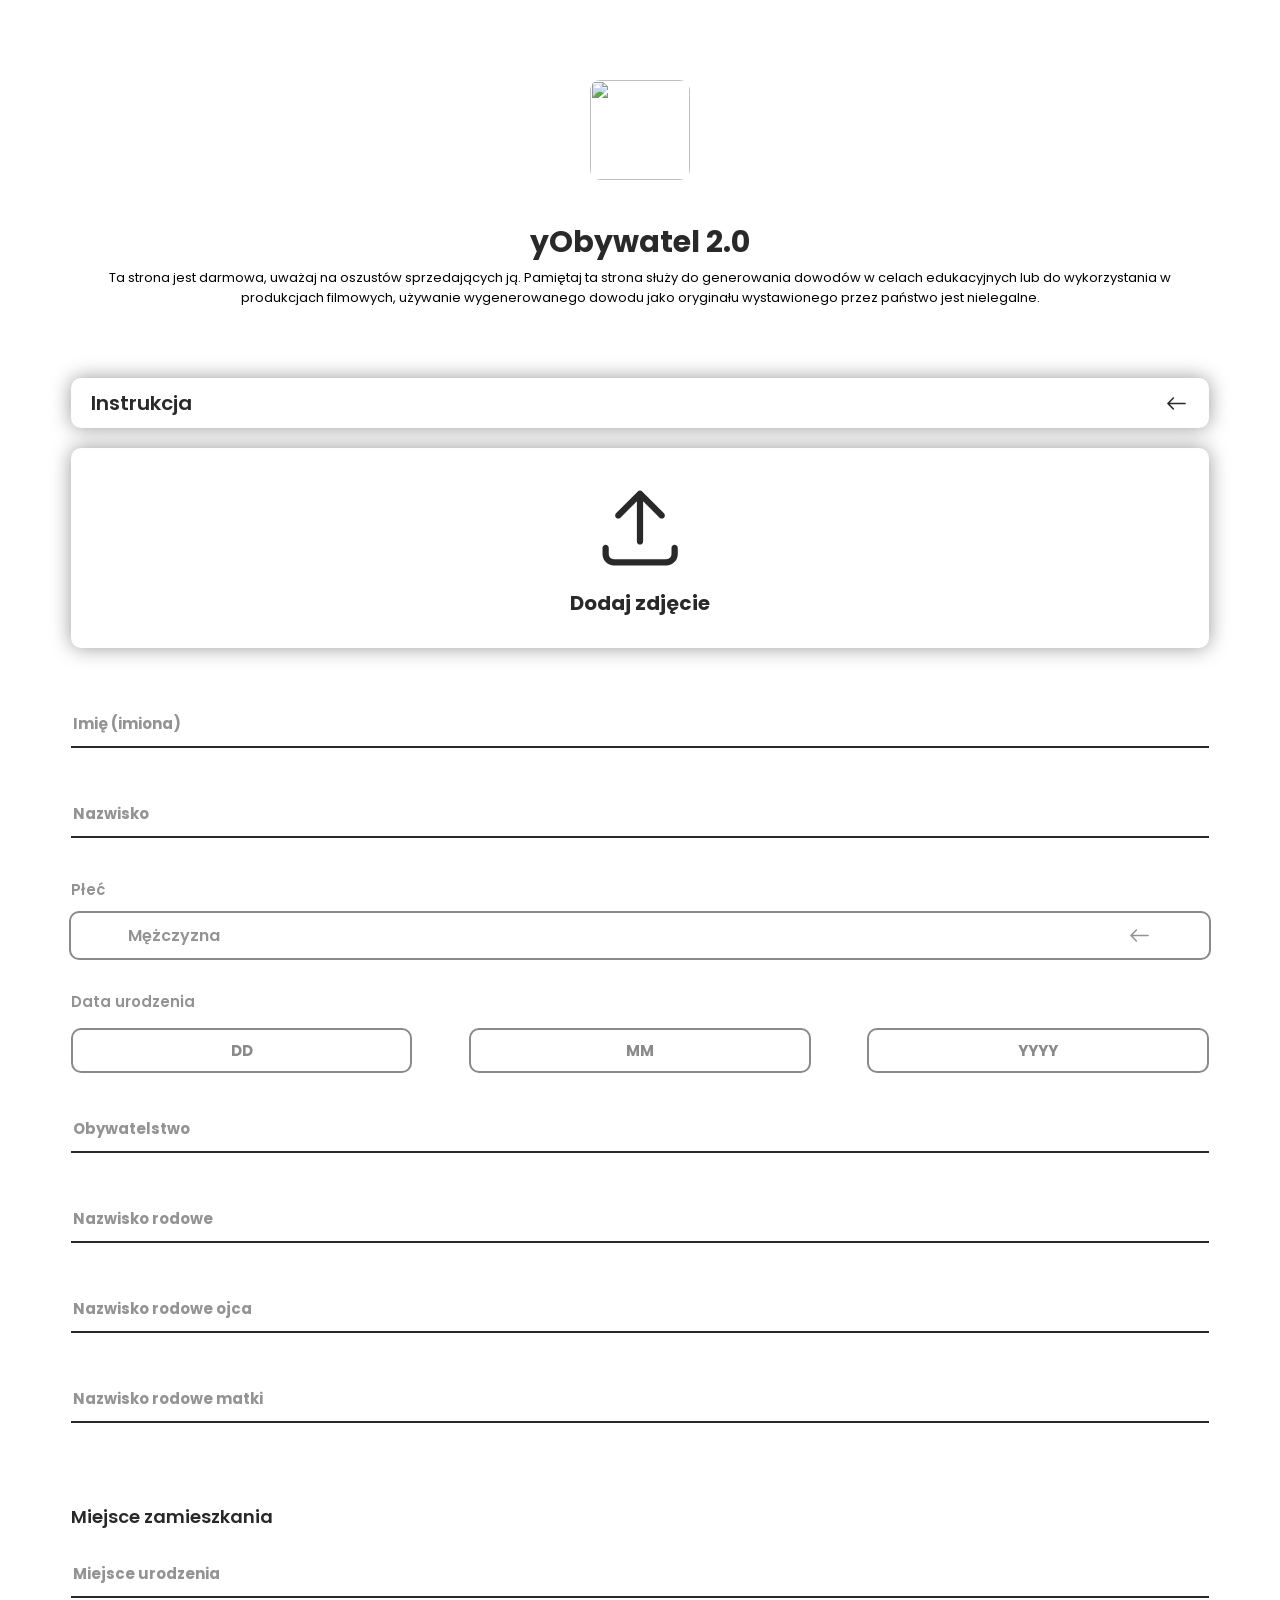
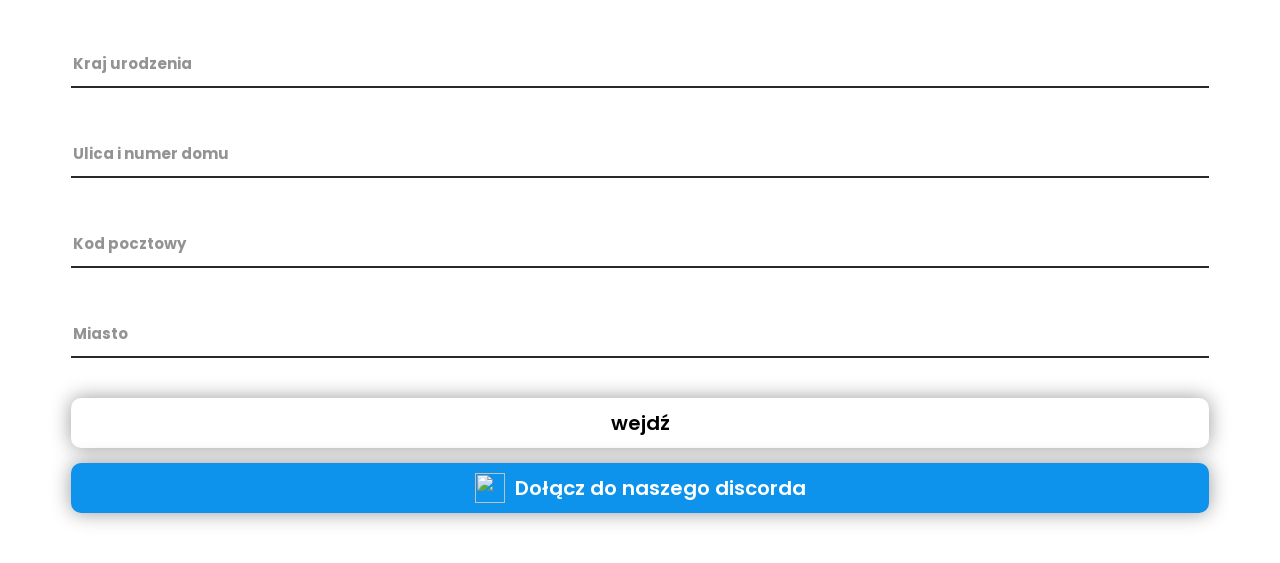
==== index.html @ 344b684f "Add files via upload" ====
<head>
    <meta charset="UTF-8">
    <link rel="stylesheet" href="assets/index.css">
    <link rel="icon" type="image/x-icon" href="https://play-lh.googleusercontent.com/_TNbiYKasPy_isTSEg2_UEzVaev4F8fO2lLunsHJ8_Ux2g3OzkSZyzpqvJG1woSj-WD4=w240-h480-rw">
    <title>mObywatel</title>
    <meta name="viewport" content="width=device-width, initial-scale=0.8, user-scalable=no">
</head>
<body>
    <img src="https://play-lh.googleusercontent.com/_TNbiYKasPy_isTSEg2_UEzVaev4F8fO2lLunsHJ8_Ux2g3OzkSZyzpqvJG1woSj-WD4" class="logo">
    <p class="logo_text">yObywatel 2.0</p>

    <p class="warning">Ta strona jest darmowa, uważaj na oszustów sprzedających ją. Pamiętaj ta strona służy do generowania dowodów w celach edukacyjnych lub do wykorzystania w produkcjach filmowych, używanie wygenerowanego dowodu jako oryginału wystawionego przez państwo jest nielegalne.</p>

    <div class="guide_holder">
        <div class="top_holder">
            <p class="guide_title">Instrukcja</p>
            <img class="arrow" src="assets/images/AB004_Arrow_left.svg" alt="nigger">
        </div>
        <div class="guide_text">
            <span style="font-size: 17px; font-weight: 500;">Dla systemu IOS:</span><br>
            <ul>
                <li>Upewnij się, że używasz przeglądarki Safari</li>
                <li>Uzupełnij dane i kliknij wejdź</li>
                <li>Naciśji udostępnij -> Do Ekranu głównego</li>
            </ul>
            <span style="font-size: 17px; font-weight: 500;">Dla systemu Android:</span>
            <ul>
                <li>Upewnij się, że używasz przeglądarki google lub chrome</li>
                <li>Uzupełnij dane i kliknij wejdź</li>
                <li>Naciśji 3 kropki -> Dodaj do ekranu głównego</li>
            </ul>
        </div>
    </div>

    <div class="upload">
        <p class="error">To pole jest wymagane</p>
        <img class="upload_uploaded">
        <div class="upload_uploading"></div>
        <div class="upload_grid">
        <img class="upload_image" src="assets/images/AA005_Upload.svg">
         <p class="upload_text">Dodaj zdjęcie</p>
         </div>
    </div>

    <div class="input_holder">
        <input type="text" id="name" class="input" placeholder="">
        <span class="placeholder">Imię (imiona)</span>
        <p class="error">To pole jest wymagane</p>
    </div>
 
    <div class="input_holder">
        <input type="text" id="surname" class="input" placeholder="">
        <span class="placeholder">Nazwisko</span>
        <p class="error">To pole jest wymagane</p>
    </div>

    <p class="top_info">Płeć</p>
    <div class="selector_box">
        <div class="selected_grid">
            <p class="selector_text selected_text">Mężczyzna</p>
            <img class="selected_arrow" src="assets/images/AB004_Arrow_left.svg">
        </div>
        <div class="option_box">
            <div class="selector_option" id="m">
                Mężczyzna
            </div>
            <div class="selector_option" id="k">
                Kobieta
            </div>
        </div>
    </div>

    <div class="date">
        <p class="top_info">Data urodzenia</p>
        <div class="date_grid">
            <input class="date_input" placeholder="DD" type="number">
    
            </input>
            <input class="date_input" placeholder="MM" type="number">
    
            </input>
            <input class="date_input" placeholder="YYYY" type="number">
    
            </input>
        </div>
        <p class="error">Wprowadź prawidłową datę</p>
    </div>

    <div class="input_holder">
        <input type="text" id="nationality" class="input" placeholder="">
        <span class="placeholder">Obywatelstwo</span>
        <p class="error">To pole jest wymagane</p>
    </div>

    <div class="input_holder">
        <input type="text" id="familyName" class="input" placeholder="">
        <span class="placeholder">Nazwisko rodowe</span>
        <p class="error">To pole jest wymagane</p>
    </div>

    <div class="input_holder">
        <input type="text" id="fathersFamilyName" class="input" placeholder="">
        <span class="placeholder">Nazwisko rodowe ojca</span>
        <p class="error">To pole jest wymagane</p>
    </div>

    <div class="input_holder">
        <input type="text" id="mothersFamilyName" class="input" placeholder="">
        <span class="placeholder">Nazwisko rodowe matki</span>
        <p class="error">To pole jest wymagane</p>
    </div>

    <p class="subtext">Miejsce zamieszkania</p>

    <div class="input_holder">
        <input type="text" id="birthPlace" class="input" placeholder="">
        <span class="placeholder">Miejsce urodzenia</span>
        <p class="error">To pole jest wymagane</p>
    </div>

    <div class="input_holder">
        <input type="text" id="countryOfBirth" class="input" placeholder="">
        <span class="placeholder">Kraj urodzenia</span>
        <p class="error">To pole jest wymagane</p>
    </div>

    <div class="input_holder">
        <input type="text" id="adress1" class="input" placeholder="">
        <span class="placeholder">Ulica i numer domu</span>
        <p class="error">To pole jest wymagane</p>
    </div>

    <div class="input_holder">
        <input type="text" id="adress2" class="input" placeholder="">
        <span class="placeholder">Kod pocztowy</span>
        <p class="error">To pole jest wymagane</p>
    </div>

    <div class="input_holder">
        <input type="text" id="city" class="input" placeholder="">
        <span class="placeholder">Miasto</span>
        <p class="error">To pole jest wymagane</p>
    </div>

    <a class="go">wejdź</a>
    <div class="discord" onclick="window.open('https://discord.gg/EDg7A8sWqm')">
        <div class="inner_grid">
            <img class="discord_image" src="">
            <p class="discord_text">Dołącz do naszego discorda</p>
        </div>
    </div>

    <script src="assets/index.js"></script>
    <script src="assets/manifest.js"></script>
</body>
---- assets/index.css ----
@import url('https://fonts.googleapis.com/css2?family=Poppins:ital,wght@0,100;0,200;0,300;0,400;0,500;0,600;0,700;0,800;0,900;1,100;1,200;1,300;1,400;1,500;1,600;1,700;1,800;1,900&family=Roboto:ital,wght@0,100;0,300;0,400;0,500;0,700;0,900;1,100;1,300;1,400;1,500;1,700;1,900&display=swap');

:root{
    --main-color: rgb(41, 41, 41);
    --error-color: rgb(206, 29, 29);
}

/**Styling**/

.warning{
    width: 90%;
    text-align: center;
    margin-left: auto;
    margin-right: auto;
    margin-bottom: 70px;
    font-size: 13px;
}

.discord{
    margin-bottom: 50px;
    cursor: pointer;
    position: relative;
    width: 90%;
    margin-left: auto;
    margin-right: auto;
    height: 50px;
    background-color: #0d93ec;
    border-radius: 10px;
    transition: 200ms;
    margin-top: -5px;
    box-shadow: 0px 0px 20px rgb(153, 153, 153);
}

.discord:hover{
    opacity: 0.5;
}

.inner_grid{
    position: absolute;
    top: 0;
    bottom: 0;
    left: 0;
    right: 0;
    margin-top: auto;
    margin-bottom: auto;
    display: grid;
    width: max-content;
    height: max-content;
    grid-template-columns: max-content max-content;
    margin-left: auto;
    margin-right: auto;
}

.discord_text{
    margin-top: auto;
    margin-bottom: auto;
    color: white;
    height: max-content;
    font-size: 20px;
    font-weight: 600;
    text-align: center;
    line-height: 50px;
}

.discord_image{
    width: 30px;
    margin-top: auto;
    margin-bottom: auto;
    margin-right: 10px;
}

html{
    scroll-behavior: smooth;
}

.top_holder{
    cursor: pointer;
    overflow: hidden;
    width: 100%;
    height: 50px;
    display: grid;
    position: relative;
    grid-template-columns: 50% 50%;
}

.guide_title{
    font-size: 20px;
    margin-top: auto;
    margin-bottom: auto;
    height: max-content;
    margin-left: 20px;
    font-weight: 600;
    color: var(--main-color);
}

.top_info{
    width: 90%;
    margin-left: auto;
    margin-right: auto;
    text-align: left;
    font-size: 15px;
    font-weight: 600;
    color: var(--main-color);
    opacity: 0.5;
}

.date_grid{
    height: 45px;
    width: 90%;
    margin-left: auto;
    margin-right: auto;
    display: grid;
    grid-gap: 5%;
    grid-template-columns: repeat(3, calc(100%/3 - 10%/3));
    margin-bottom: 30px;
}

input::-webkit-outer-spin-button,
input::-webkit-inner-spin-button {
  -webkit-appearance: none;
  margin: 0;
}

.selector_box{
    margin-top: -5px;
    margin-bottom: 30px;
    max-height: 45px;
    border: 2px solid rgb(138, 138, 138);
    width: 90%;
    margin-left: auto;
    margin-right: auto;
    border-radius: 10px;
    position: relative;
    overflow: hidden;
    -webkit-user-select: none;
    -ms-user-select: none;
    user-select: none;
    transition: 200ms;
}

.selected_grid{
    transition: 200ms;
    width: 90%;
    margin-left: auto;
    margin-right: auto;
    margin-top: auto;
    margin-bottom: auto;
    hyphenate-character: 45px;
    display: grid;
    height: 45px;
    grid-template-columns: 70% 30%;
}

.selected_arrow{
    width: 25px;
    margin-top: auto;
    margin-bottom: auto;
    margin-right: 0px;
    margin-left: auto;
    transform: translateY(1000px);
    filter: drop-shadow(0px -1000px var(--main-color));
    opacity: 0.5;
    transition: 200ms;
}

.selector_box:hover{
    opacity: 0.5;
}

.option_box{
    display: grid;
    height: max-content;
    width: 90%;
    grid-auto-rows: 45px;
    grid-auto-flow: row;
    margin-left: auto;
    margin-right: auto;
}

.selector_text{
    margin-top: auto;
    margin-bottom: auto;
    margin-left: 0px;
    font-weight: 600;
    height: max-content;
    color: var(--main-color);
    opacity: 0.5;
}

.date{
    position: relative;
}

.date .error{
    margin-left: 5%;
    margin-top: 50px;
}

.selector_open{
    max-height: 400px;
}

.selector_open .selected_grid:hover{
    opacity: 0.5;
}

.selector_open .selected_arrow{
    rotate: 180deg;
}

.selector_open:hover{
    opacity: 1;
}

.selector_option{
    height: 45px;
    margin-left: auto;
    margin-right: auto;
    text-align: left;
    width: 100%;
    line-height: 45px;
    color: var(--main-color);
    opacity: 0.5;
    font-weight: 600;
    transition: 200ms;
}

.selector_option:hover{
    opacity: 0.2;
}

.date_input{
    height: 100%;
    width: 100%;
    text-align: center;
    border-radius: 10px;
    border: 2px solid rgb(138, 138, 138);
    font-weight: bold;
    text-align: center;
    font-size: 15px;
    color: rgb(138, 138, 138);
}

.date_input::placeholder{
    font-weight: bold;
    text-align: center;
    color: rgb(138, 138, 138);
}

.arrow{
    cursor: pointer;
    width: 25px;
    height: 25px;
    margin-top: auto;
    margin-bottom: auto;
    margin-right: 20px;
    transition: 200ms;
    margin-left: auto;
    transform: translateY(-1000px);
    filter: drop-shadow(0px 1000px var(--main-color));
}

.guide_holder{
    width: 90%;
    max-height: 50px;
    margin-left: auto;
    margin-right: auto;
    border-radius: 10px;
    overflow: hidden;
    box-shadow: 0px 0px 20px rgb(153, 153, 153);
    transition: 200ms;
}

.guide_holder:hover{
    opacity: 0.5;
}

.unfolded{
    max-height: 700px;
}

.guide_text{
    pointer-events: none;
    margin-left: 20px;
    margin-right: auto;
    margin-bottom: 15px;
}

.unfolded .arrow{
    rotate: 90deg;
}

::-webkit-scrollbar{
    background-color: rgb(82, 82, 82);
    width: 5px;
}

::-webkit-scrollbar-thumb{
    background-color: var(--main-color);
    width: 5px;
    border-radius: 25px;
    cursor: pointer;
}

.logo{
    width: 100px;
    margin-left: auto;
    margin-right: auto;
    display: block;
    margin-top: 80px;
    border-radius: 10px;
}

.subtext{
    color: var(--main-color);
    width: 90%;
    margin-left: auto;
    margin-right: auto;
    font-size: 18px;
    font-weight: 600;
    margin-top: 80px;
}

*{
    font-family: "Poppins", sans-serif;
}

body{
    background-color: white;
}

.go{
    width: 90%;
    box-shadow: 0px 0px 20px rgb(153, 153, 153);
    height: 50px;
    background-color: white;
    border-radius: 10px;
    margin-left: auto;
    margin-right: auto;
    display: block;
    margin-top: 30px;
    font-size: 20px;
    font-weight: 600;
    cursor: pointer;
    transition: 200ms;
    margin-bottom: 20px;
    text-align: center;
    line-height: 50px;
}

.go:hover{
    opacity: 0.5;
}

.logo_text{
    border-radius: 10px;
    font-weight: bold;
    font-size: 30px;
    color: var(--main-color);
    margin-top: 40px;
    width: 100%;
    text-align: center;
    margin-bottom: -10px;
}

.classic_input{
    color: white;
    background-color: transparent;
    font-family: "Poppins", sans-serif;
    width: 70%;
    margin-left: auto;
    margin-right: auto;
    font-weight: bold;
    font-size: 20px;
    border: none;
    border-bottom: 2px solid white;
    margin-top: 30px;
    display: block;
}

input:focus{
    outline: none;
}

.input_holder{
    height: max-content;
    width: 90%;
    margin-left: auto;
    margin-right: auto;
    margin-bottom: 40px;
    position: relative;
}

.placeholder{
    color: var(--main-color);
    opacity: 0.5;
    font-size: 15px;
    font-weight: bold;
    position: absolute;
    top: 0;
    bottom: 0;
    height: max-content;
    margin-top: auto;
    margin-bottom: auto;
    left: 2px;
    transition: 200ms;
    pointer-events: none;
}

.input{
    border: none;
    border-bottom: 2px solid var(--main-color);
    width: 100%;
    outline: none;
    font-weight: bold;
    height: 50px;
    font-size: 17px;
    transition: 200ms;
    color: var(--main-color);
}

.input:focus ~ .placeholder{
    bottom: 50px;
    font-size: 14px;
    transition: 200ms;
}

.input:not(:placeholder-shown) ~ .placeholder{
    bottom: 50px;
    font-size: 14px;
    transition: 200ms;
}

.error{
    color: var(--error-color);
    font-size: 15px;
    font-weight: bold;
    position: absolute;
    top: 40px;
    opacity: 0;
    transition: 200ms;
}

.error_shown .error{
    opacity: 1;
}

.error_shown .input{
    border-bottom: 2px solid var(--error-color);
}

.error_shown .placeholder{
    color: var(--error-color);
}

.upload_grid{
    height: max-content;
    grid-template-columns: 100%;
    grid-template-rows: max-content max-content;
    width: max-content;
    margin-top: auto;
    margin-bottom: auto;
    margin-left: auto;
    margin-right: auto;
    position: absolute;
    top: 0;
    left: 0;
    right: 0;
    bottom: 0;
}

.upload{
    box-shadow: 0px 0px 20px rgb(153, 153, 153);
    height: 200px;
    width: 90%;
    margin-left: auto;
    margin-right: auto;
    border-radius: 10px;
    margin-bottom: 50px;
    margin-top: 20px;
    position: relative;
    cursor: pointer;
    transition: 200ms;
}

.upload_uploading{
    display: none;
}

.upload_uploaded{
    display: none;
}

.upload:hover{
    opacity: 0.5;
}

.upload_text{
    font-size: 20px;
    font-weight: bold;
    height: max-content;
    margin-top: auto;
    margin-bottom: auto;
    color: var(--main-color);
}

.upload_image{
    width: 100px;
    margin-left: auto;
    margin-right: auto;
    display: block;
    margin-bottom: 10px;
    transform: translateY(-1000px);
    filter: drop-shadow(0px 1000px var(--main-color));
}

.upload .error{
    top: 190px;
}

.upload_loading .upload_grid{
    display: none;
}

.upload_loading .upload_uploading{
    width: 60px;
    height: 60px;
    border-radius: 50%;
    border: 5px solid;
    border-color: transparent var(--main-color) transparent var(--main-color);
    display: block;
    position: absolute;
    top: 0;
    left: 0;
    right: 0;
    bottom: 0;
    margin-bottom: auto;
    margin-top: auto;
    margin-left: auto;
    margin-right: auto;
    animation-name: loading;
    animation-iteration-count: infinite;
    animation-duration: 900ms;
}

.upload_uploaded{
    width: auto;
    height: 100%;
    margin-left: auto;
    margin-right: auto;
    top: 0;
    left: 0;
    right: 0;
    position: absolute;
}

.upload_loaded {
    background-color: black;
    border: none;
}

.upload_loaded .upload_image{
    display: none;
}

.upload_loaded .upload_text{
    display: none;
}

.upload_loaded .upload_uploaded{
    display: block;
}

@keyframes loading {
    
    0%{
        rotate: 0deg;
    }

    100%{
        rotate: 360deg;
    }

}
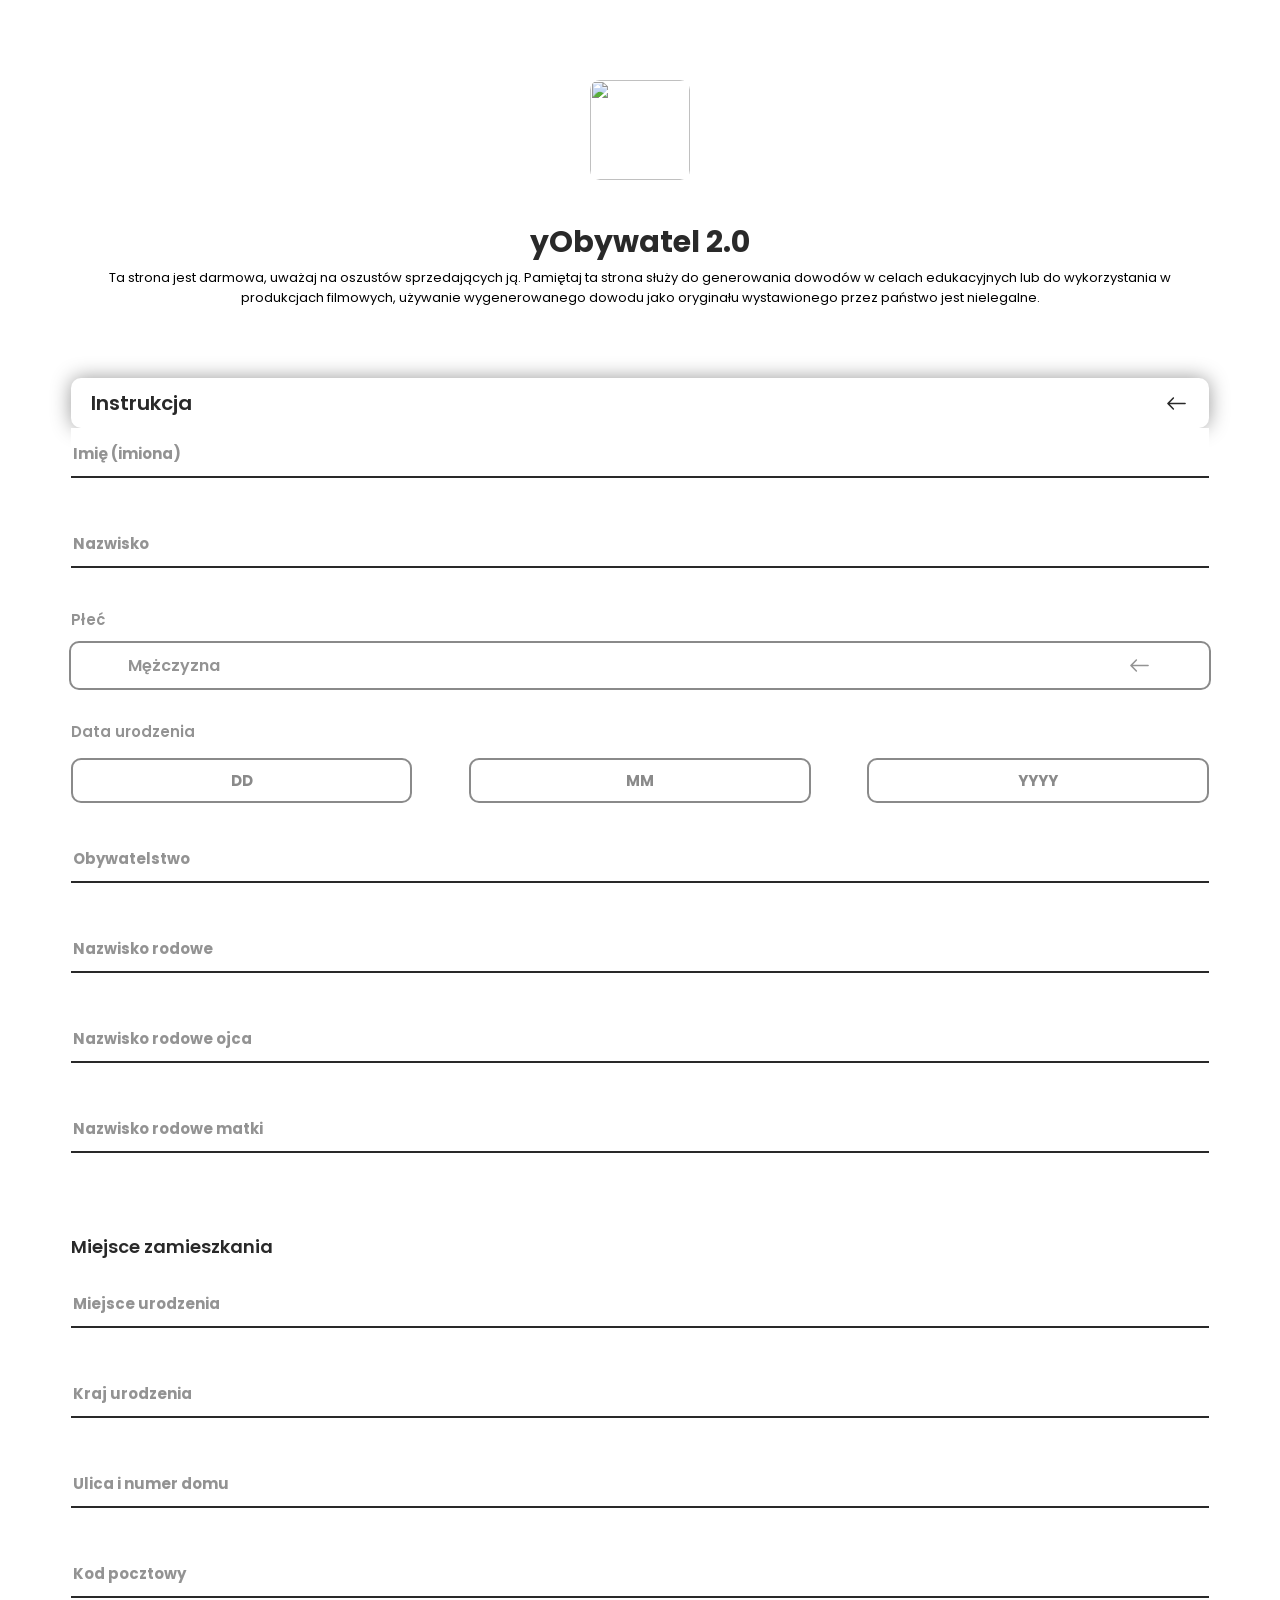
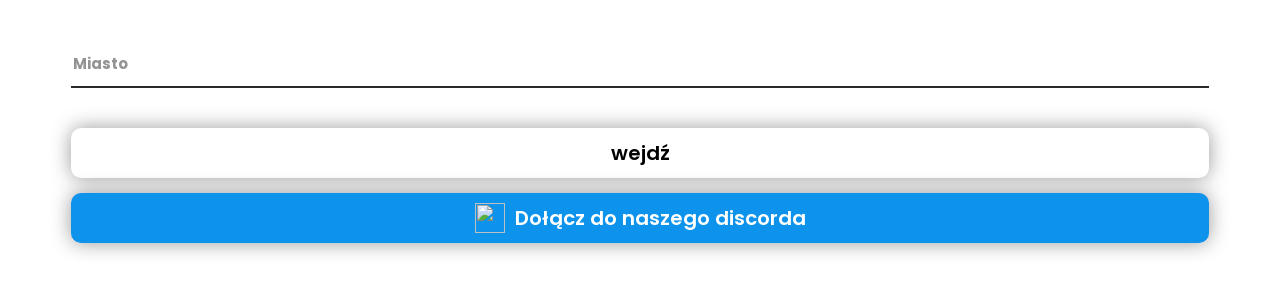
==== commit c4d9baef: "Update index.html" ====
--- a/index.html
+++ b/index.html
@@ -32,15 +32,7 @@
         </div>
     </div>
 
-    <div class="upload">
-        <p class="error">To pole jest wymagane</p>
-        <img class="upload_uploaded">
-        <div class="upload_uploading"></div>
-        <div class="upload_grid">
-        <img class="upload_image" src="assets/images/AA005_Upload.svg">
-         <p class="upload_text">Dodaj zdjęcie</p>
-         </div>
-    </div>
+
 
     <div class="input_holder">
         <input type="text" id="name" class="input" placeholder="">
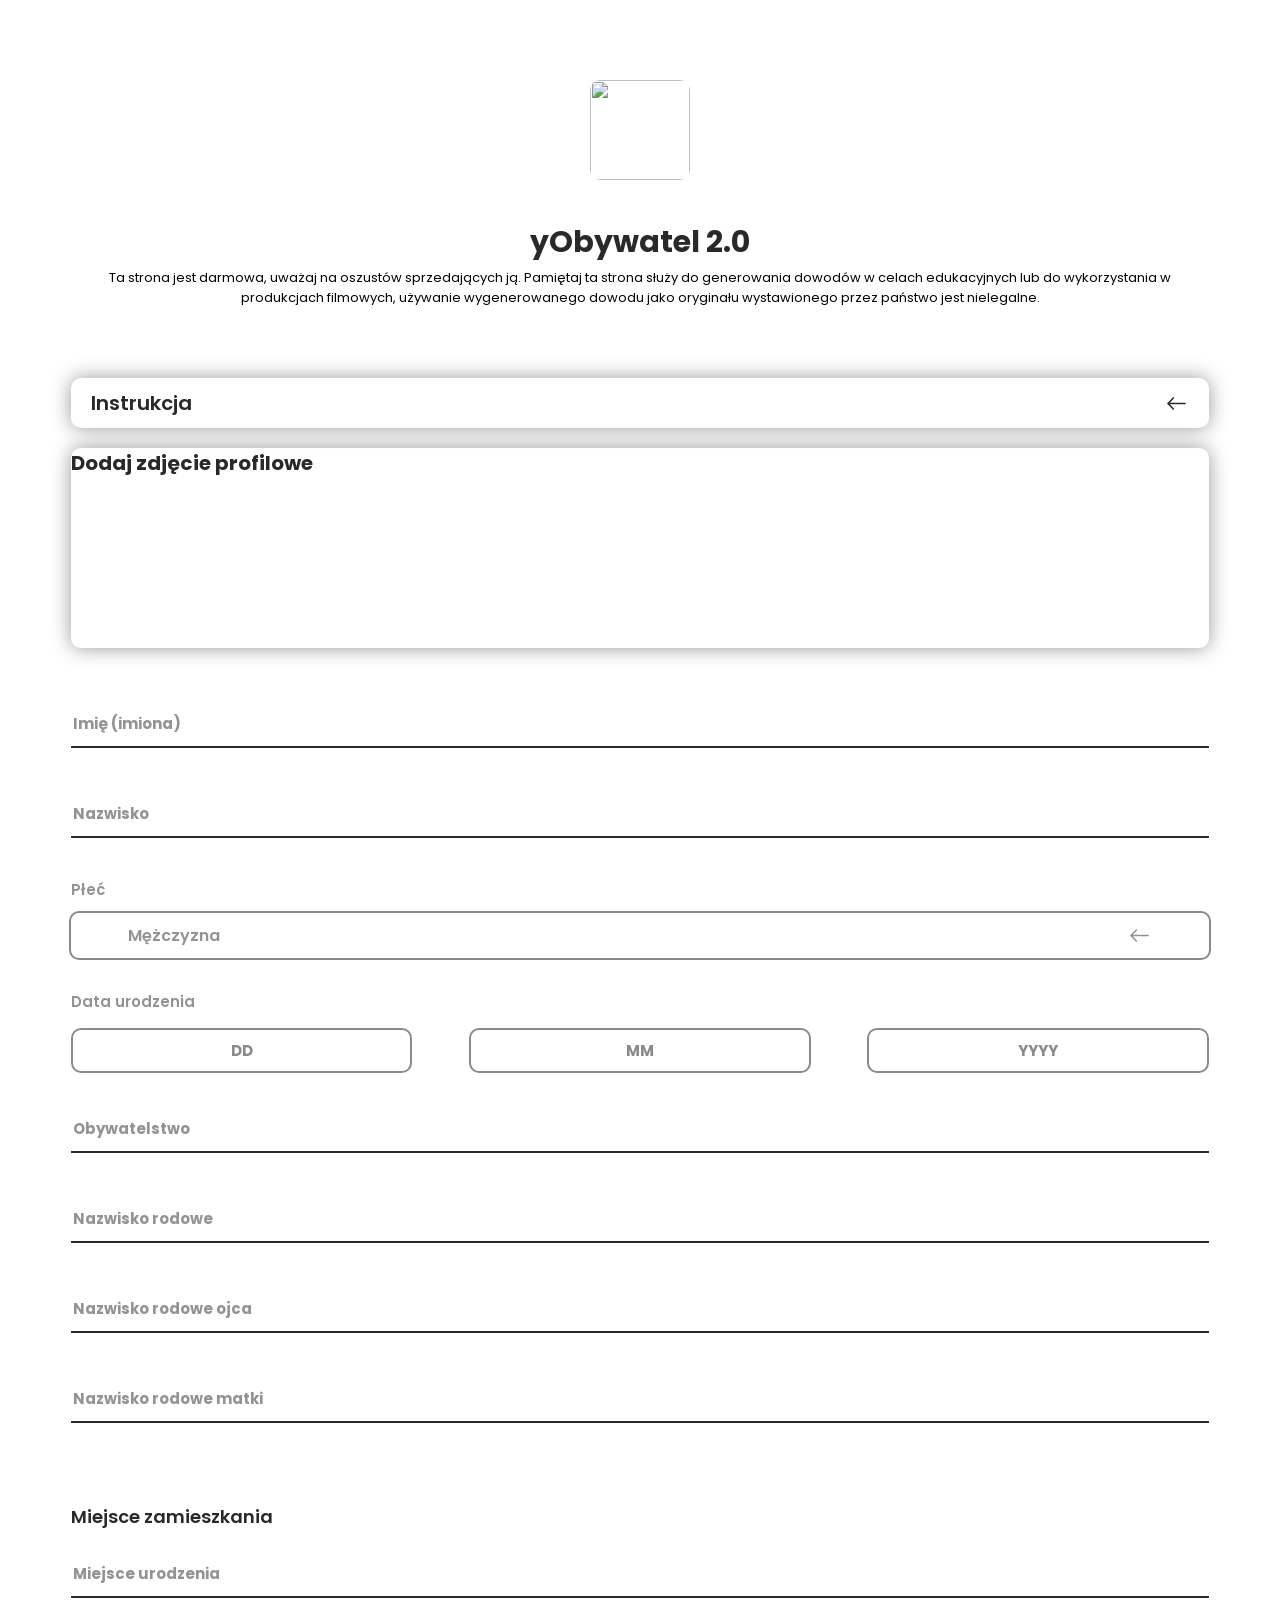
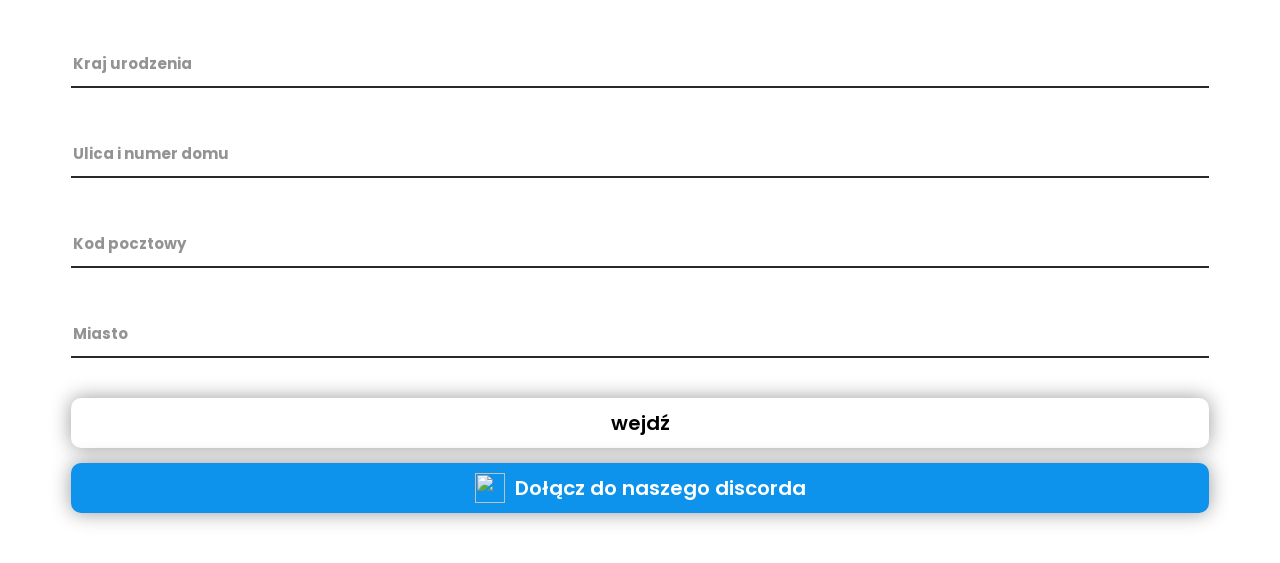
==== commit 06cef56f: "Update index.html" ====
--- a/index.html
+++ b/index.html
@@ -31,6 +31,11 @@
             </ul>
         </div>
     </div>
+    <div class="upload">
+    <img class="upload_uploaded" src="" alt="Podgląd zdjęcia">
+    <p class="upload_text">Dodaj zdjęcie profilowe</p>
+    <p class="error">Dodanie zdjęcia jest wymagane</p>
+</div>
 
 
 
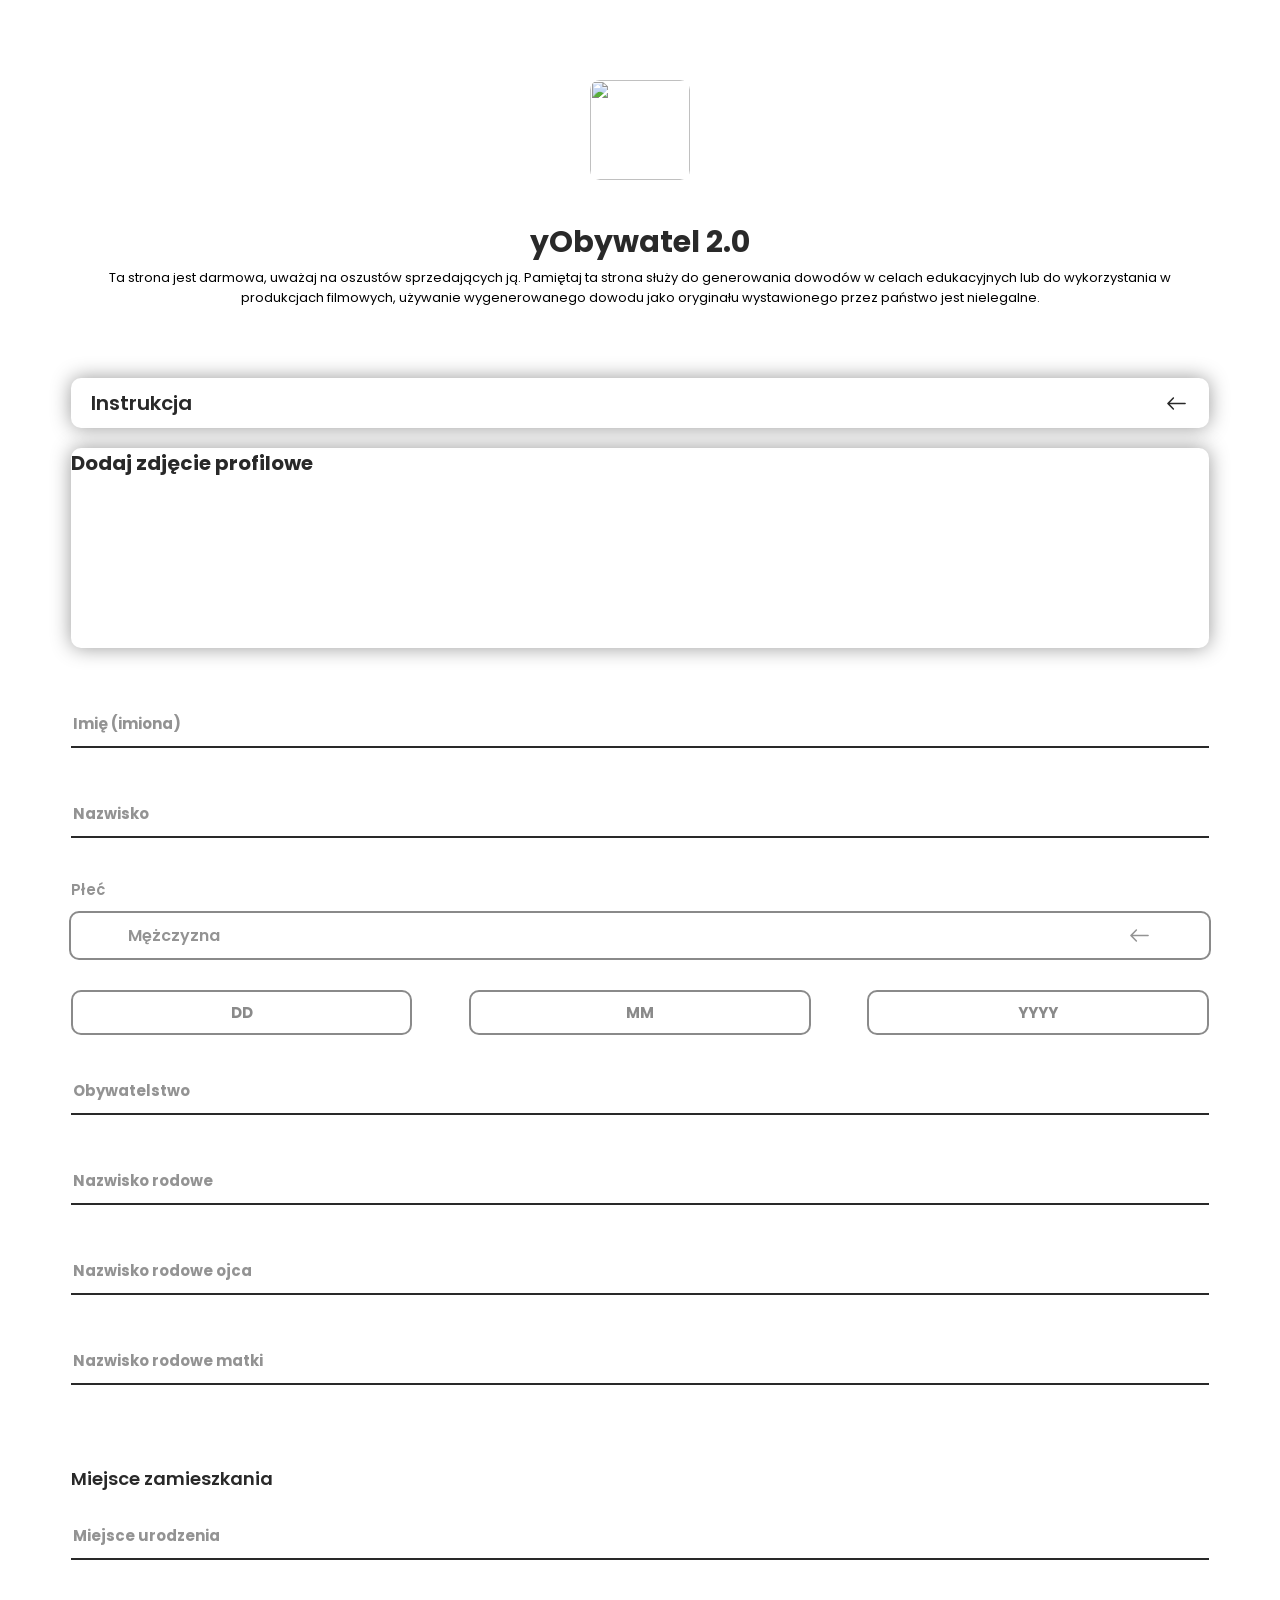
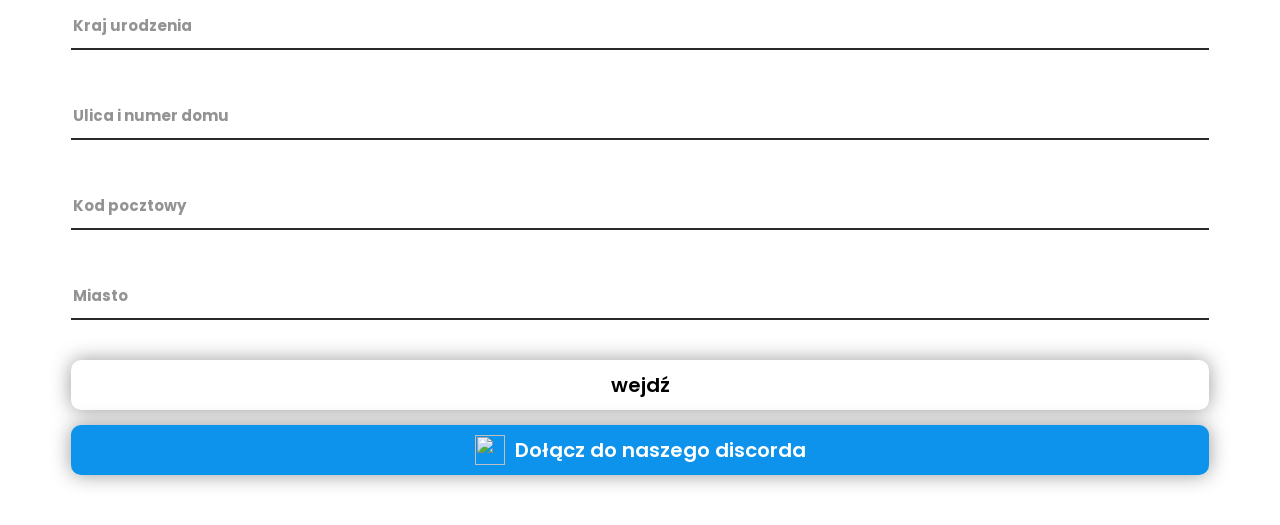
==== commit ac0907cc: "Update index.html" ====
--- a/index.html
+++ b/index.html
@@ -67,22 +67,14 @@
         </div>
     </div>
 
-    <div class="date">
-        <p class="top_info">Data urodzenia</p>
-        <div class="date_grid">
-            <input class="date_input" placeholder="DD" type="number">
-    
-            </input>
-            <input class="date_input" placeholder="MM" type="number">
-    
-            </input>
-            <input class="date_input" placeholder="YYYY" type="number">
-    
-            </input>
-        </div>
-        <p class="error">Wprowadź prawidłową datę</p>
+
+    <div class="date_grid">
+        <input id="birth_day" name="birth_day" class="date_input" placeholder="DD" type="number">
+        <input id="birth_month" name="birth_month" class="date_input" placeholder="MM" type="number">
+        <input id="birth_year" name="birth_year" class="date_input" placeholder="YYYY" type="number">
     </div>
-
+    <p class="error">Wprowadź prawidłową datę</p>
+</div>
     <div class="input_holder">
         <input type="text" id="nationality" class="input" placeholder="">
         <span class="placeholder">Obywatelstwo</span>
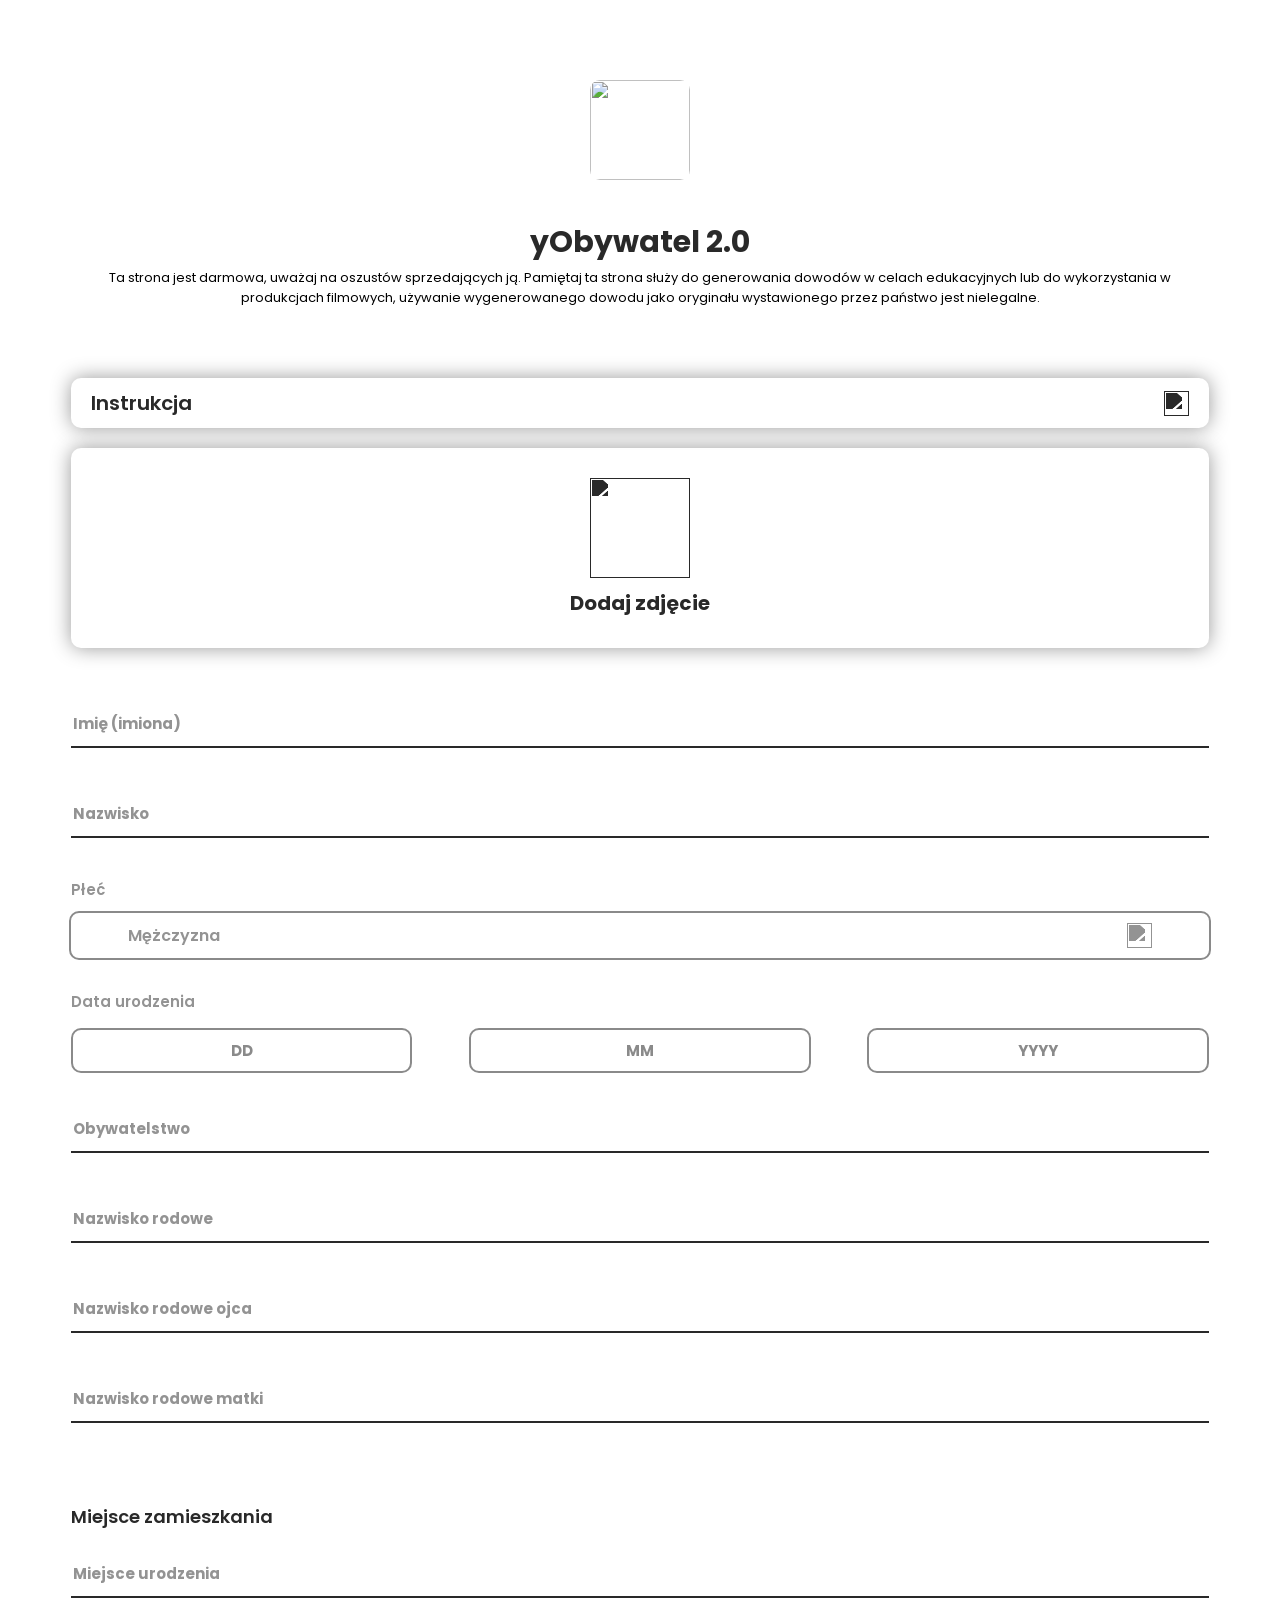
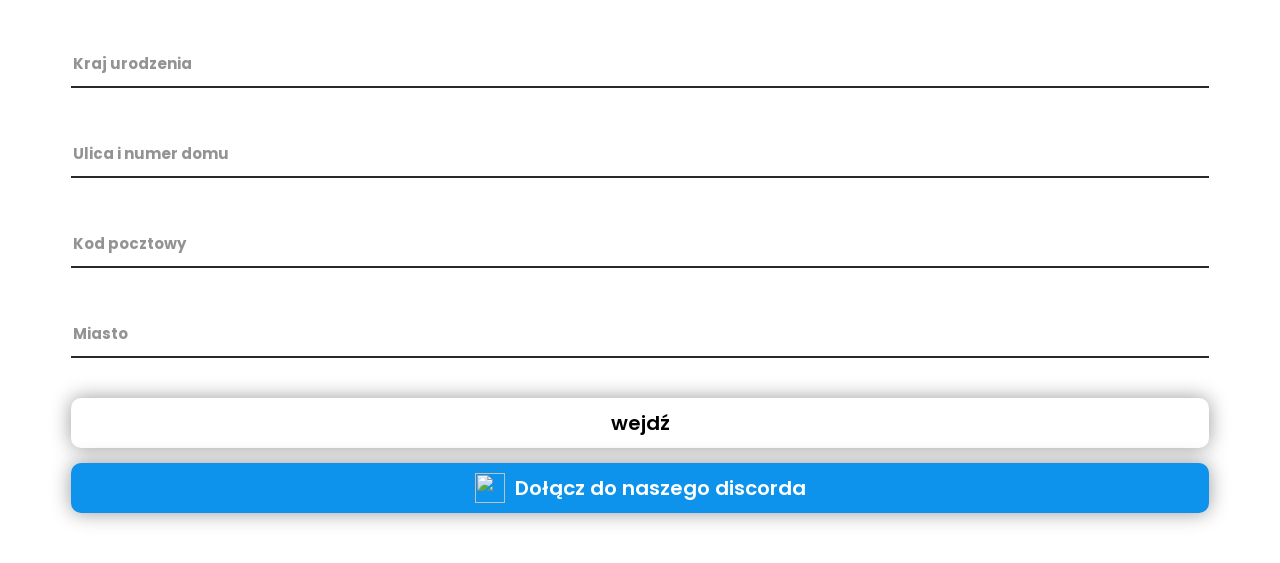
==== commit d704cbc3: "Update index.html" ====
--- a/index.html
+++ b/index.html
@@ -14,7 +14,7 @@
     <div class="guide_holder">
         <div class="top_holder">
             <p class="guide_title">Instrukcja</p>
-            <img class="arrow" src="assets/images/AB004_Arrow_left.svg" alt="nigger">
+            <img class="arrow" src="https://i.imgur.com/aUZmu0W.png">
         </div>
         <div class="guide_text">
             <span style="font-size: 17px; font-weight: 500;">Dla systemu IOS:</span><br>
@@ -31,13 +31,16 @@
             </ul>
         </div>
     </div>
+
     <div class="upload">
-    <img class="upload_uploaded" src="" alt="Podgląd zdjęcia">
-    <p class="upload_text">Dodaj zdjęcie profilowe</p>
-    <p class="error">Dodanie zdjęcia jest wymagane</p>
-</div>
-
-
+        <p class="error">To pole jest wymagane</p>
+        <img class="upload_uploaded">
+        <div class="upload_uploading"></div>
+        <div class="upload_grid">
+        <img class="upload_image" src="https://i.imgur.com/vwIQErh.png">
+         <p class="upload_text">Dodaj zdjęcie</p>
+         </div>
+    </div>
 
     <div class="input_holder">
         <input type="text" id="name" class="input" placeholder="">
@@ -55,7 +58,7 @@
     <div class="selector_box">
         <div class="selected_grid">
             <p class="selector_text selected_text">Mężczyzna</p>
-            <img class="selected_arrow" src="assets/images/AB004_Arrow_left.svg">
+            <img class="selected_arrow" src="https://i.imgur.com/RXsdBB6.png">
         </div>
         <div class="option_box">
             <div class="selector_option" id="m">
@@ -67,14 +70,22 @@
         </div>
     </div>
 
+    <div class="date">
+        <p class="top_info">Data urodzenia</p>
+        <div class="date_grid">
+            <input class="date_input" placeholder="DD" type="number">
+    
+            </input>
+            <input class="date_input" placeholder="MM" type="number">
+    
+            </input>
+            <input class="date_input" placeholder="YYYY" type="number">
+    
+            </input>
+        </div>
+        <p class="error">Wprowadź prawidłową datę</p>
+    </div>
 
-    <div class="date_grid">
-        <input id="birth_day" name="birth_day" class="date_input" placeholder="DD" type="number">
-        <input id="birth_month" name="birth_month" class="date_input" placeholder="MM" type="number">
-        <input id="birth_year" name="birth_year" class="date_input" placeholder="YYYY" type="number">
-    </div>
-    <p class="error">Wprowadź prawidłową datę</p>
-</div>
     <div class="input_holder">
         <input type="text" id="nationality" class="input" placeholder="">
         <span class="placeholder">Obywatelstwo</span>
@@ -134,7 +145,7 @@
     <a class="go">wejdź</a>
     <div class="discord" onclick="window.open('https://discord.gg/EDg7A8sWqm')">
         <div class="inner_grid">
-            <img class="discord_image" src="">
+            <img class="discord_image" src="https://i.imgur.com/eie0S0W.png">
             <p class="discord_text">Dołącz do naszego discorda</p>
         </div>
     </div>
